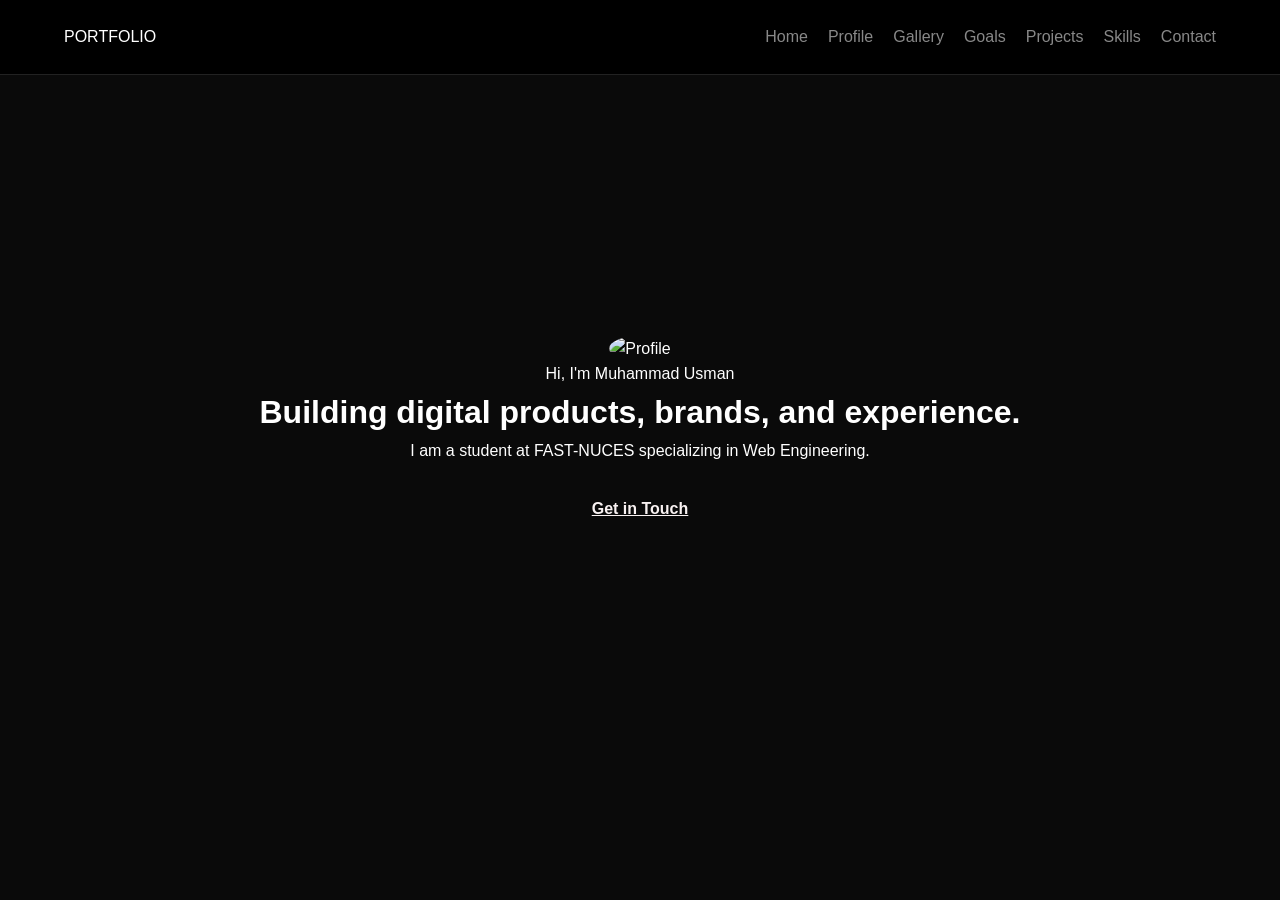
==== index.html @ 75f1a555 "Initial Portfolio Upload" ====
<!DOCTYPE html>
<html lang="en">
<head>
    <meta charset="UTF-8">
    <meta name="description" content="Professional portfolio of Muhammad Usman, a Fintech student at FAST-NUCES specializing in Web Engineering.">
    <title>Home</title>
    <link rel="stylesheet" href="styling.css">
</head>
<body>
    <nav class="navbar">
        <div class="logo">PORTFOLIO</div>
        <ul class="nav-links">
            <li><a href="index.html">Home</a></li>
            <li><a href="profile.html">Profile</a></li>
            <li><a href="gallery.html">Gallery</a></li>
            <li><a href="goals.html">Goals</a></li>
            <li><a href="projects.html">Projects</a></li>
            <li><a href="skills.html">Skills</a></li>
            <li><a href="contact.html">Contact</a></li>
        </ul>
    </nav>
<header class="hero-section">
    <div class="hero-content">
        <img src="https://lh3.googleusercontent.com/p/AF1QipO0OfZUq2sHpaZDYJrJ1R62pNFgoHHRtCIZCF7s=s1360-w1360-h1020-rw" alt="Profile" class="hero-avatar" style="width: 200px; border-radius: 100%;">
        <p class="greeting">Hi, I'm Muhammad Usman</p>
        <h1>Building digital products, brands, and experience.</h1>
        <p class="bio-short">I am a student at FAST-NUCES specializing in Web Engineering.</p>
        <a href="contact.html" class="btn">Get in Touch</a>
    </div>
</header>
    </body>
</html>
---- styling.css ----
/* GLOBAL SETTINGS */
* {
  margin: 0;
  padding: 0;
  box-sizing: border-box;
  font-family: 'Inter', sans-serif;
}

body {
  background-color: #0a0a0a;
  color: #ffffff;
  line-height: 1.6;
}

.container {
  width: 90%;
  max-width: 1100px;
  margin: auto;
  padding: 60px 0;
}

.hero-section {
    display: flex;
    justify-content: center;
    align-items: center;
    text-align: center;
    min-height: 80vh; 
    padding: 20px;
    font-family: sans-serif; 
}

.btn {
  display: inline-flex;
  padding: 12px 30px;
  color: #f9f2f2;           
  text-decoration: underline;
  font-weight: bold;
  margin-top: 20px;
}


/* NAVIGATION */
.navbar {
  display: flex;
  justify-content: space-between;
  align-items: center;
  padding: 1.5rem 5%;
  background: #000;
  border-bottom: 1px solid #222;
  position: sticky;
  top: 0;
  z-index: 1000;
}

.nav-links {
  display: flex;
  list-style: none;
}

.nav-links li {
  margin-left: 20px;
}

.nav-links a {
  color: #888;
  text-decoration: none;
}

/* PROFILE PAGE CLASSES */
.profile-wrapper {
  display: flex;
  gap: 40px;
  flex-wrap: wrap;
}

.profile-photo {
  width: 200px;
  border-radius: 100px;
}

/* SOCIAL LINKS STYLING */
.social-container {
  margin-top: 30px;
}

.social-container h3 {
  font-size: 1.2rem;
  margin-bottom: 10px;
  color: #fff;
}

.social-link {
  display: inline-block;
  margin-right: 20px;
  color: #888;
  text-decoration: none;
  border: 1px solid #333;
  padding: 8px 16px;
  border-radius: 4px;
  transition: 0.3s ease;
}

.social-link:hover {
  color: #000;
  background: #fff;
  border-color: #fff;
}

/* GRID SYSTEM */
.grid-layout {
  display: grid;
  grid-template-columns: repeat(3, 1fr);
  gap: 30px;
}

.card {
  background: #111;
  padding: 20px;
  border: 1px solid #222;
}

/* SKILLS CLASSES */
.skill-bar-bg {
  background: #222;
  height: 10px;
  margin: 10px 0;
}

.skill-fill {
  background: #fff;
  height: 100%;
}

.w-95 { width: 95%; }
.w-80 { width: 80%; }

/* RESPONSIVENESS */


/* 1. DESKTOP (1025px and above) */
@media (min-width: 1025px) {
  .grid-layout {
    grid-template-columns: repeat(3, 1fr);
  }
}

/* 2. TABLET (641px - 1024px) */
@media (max-width: 1024px) and (min-width: 641px) {
  .grid-layout {
    grid-template-columns: repeat(2, 1fr);
  }
  
  .container {
    width: 92%;
  }
}

/* 3. MOBILE (Up to 640px) */
@media (max-width: 640px) {
  .navbar {
    flex-direction: column;
    padding: 1rem;
  }

  .nav-links {
    margin-top: 15px;
    flex-wrap: wrap;
    justify-content: center;
  }

  .nav-links li {
    margin: 5px 10px;
  }

  .grid-layout {
    grid-template-columns: 1fr;
  }

  .profile-wrapper {
    flex-direction: column;
    align-items: center;
    text-align: center;
  }

  .hero-section h1 {
    font-size: 1.8rem;
  }
}
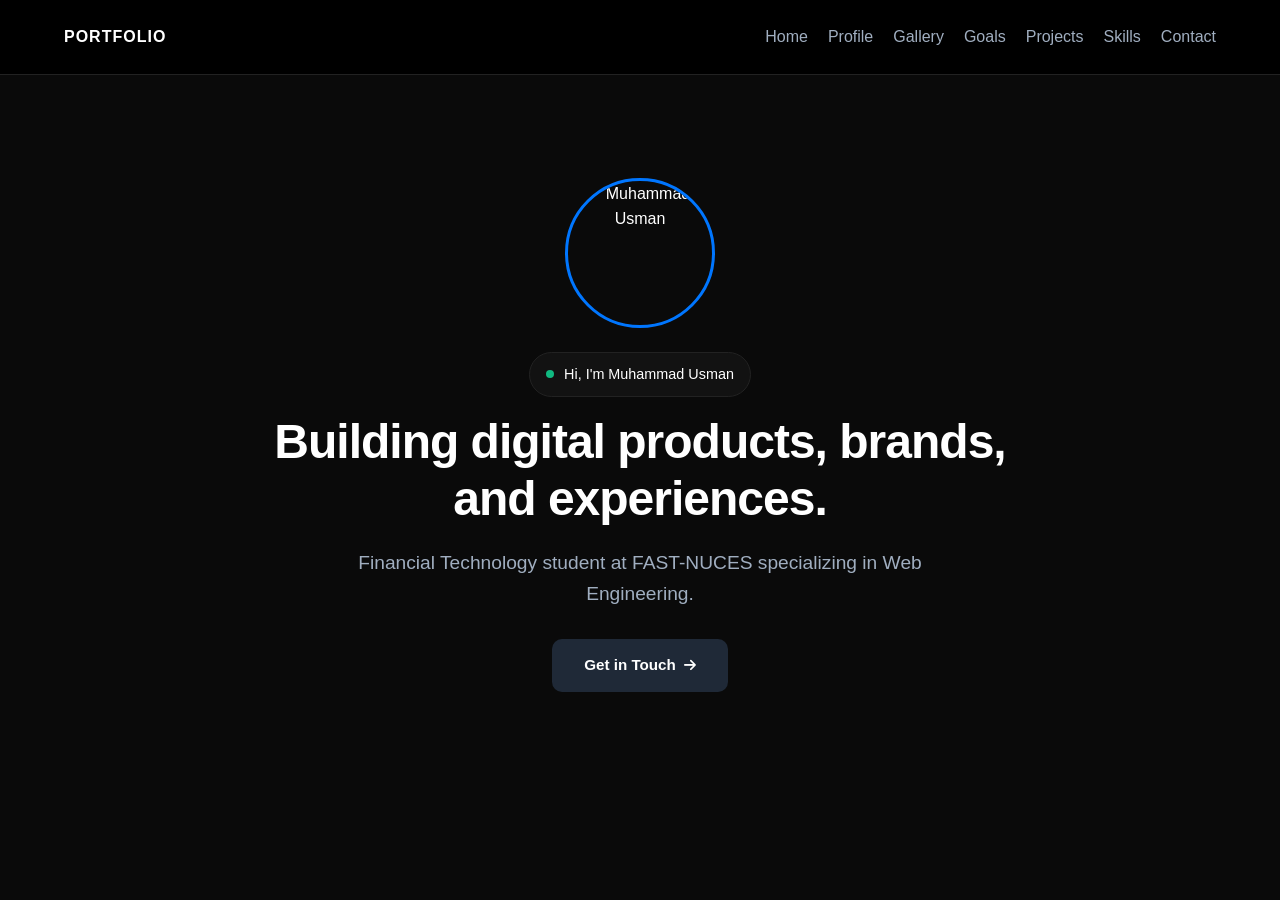
==== commit e5665830: "Update index.html" ====
--- a/index.html
+++ b/index.html
@@ -2,9 +2,12 @@
 <html lang="en">
 <head>
     <meta charset="UTF-8">
-    <meta name="description" content="Professional portfolio of Muhammad Usman, a Fintech student at FAST-NUCES specializing in Web Engineering.">
+    <meta name="viewport" content="width=device-width, initial-scale=1.0">
+    <meta name="description" content="Professional portfolio of Muhammad Usman, a Fintech student at FAST-NUCES.">
     <title>Home</title>
     <link rel="stylesheet" href="styling.css">
+    <!-- FontAwesome for layout icons -->
+    <link rel="stylesheet" href="https://cdnjs.cloudflare.com/ajax/libs/font-awesome/6.4.0/css/all.min.css">
 </head>
 <body>
     <nav class="navbar">
@@ -19,14 +22,25 @@
             <li><a href="contact.html">Contact</a></li>
         </ul>
     </nav>
-<header class="hero-section">
-    <div class="hero-content">
-        <img src="https://lh3.googleusercontent.com/p/AF1QipO0OfZUq2sHpaZDYJrJ1R62pNFgoHHRtCIZCF7s=s1360-w1360-h1020-rw" alt="Profile" class="hero-avatar" style="width: 200px; border-radius: 100%;">
-        <p class="greeting">Hi, I'm Muhammad Usman</p>
-        <h1>Building digital products, brands, and experience.</h1>
-        <p class="bio-short">I am a student at FAST-NUCES specializing in Web Engineering.</p>
-        <a href="contact.html" class="btn">Get in Touch</a>
-    </div>
-</header>
-    </body>
-</html>+
+    <header class="hero-section">
+        <div class="hero-content">
+            <div class="image-frame" style="margin-bottom: 24px;">
+                <img src="https://lh3.googleusercontent.com/p/AF1QipO0OfZUq2sHpaZDYJrJ1R62pNFgoHHRtCIZCF7s=s1360-w1360-h1020-rw" alt="Muhammad Usman" class="profile-photo">
+            </div>
+            <p class="hero-tagline" style="margin-bottom: 16px;">
+                <span class="pulse-dot"></span> Hi, I'm Muhammad Usman
+            </p>
+            <h1 style="font-size: 3rem; font-weight: 800; max-width: 800px; margin: 0 auto 20px auto; line-height: 1.2; letter-spacing: -1px;">
+                Building digital products, brands, and experiences.
+            </h1>
+            <p style="color: var(--text-muted); font-size: 1.2rem; max-width: 600px; margin: 0 auto 30px auto;">
+                Financial Technology student at FAST-NUCES specializing in Web Engineering.
+            </p>
+            <a href="contact.html" class="social-btn github" style="display: inline-flex; width: auto; padding: 14px 32px; margin: 0 auto;">
+                Get in Touch <i class="fa-solid fa-arrow-right" style="font-size: 0.85rem;"></i>
+            </a>
+        </div>
+    </header>
+</body>
+</html>
--- a/styling.css
+++ b/styling.css
@@ -1,14 +1,35 @@
-/* GLOBAL SETTINGS */
+/* ==========================================
+   1. GLOBAL VARIABLES & SYSTEM TOKENS
+   ========================================== */
+:root {
+  --bg-main: #0a0a0a;
+  --bg-surface: #121212;
+  --bg-surface-hover: #1c1c1e;
+  --bg-accent-subtle: #112240;
+  
+  --text-main: #ffffff;
+  --text-muted: #a0aec0;
+  --text-accent: #0076ff;
+  --text-accent-gradient: linear-gradient(90deg, #0056b3, #0076ff);
+  
+  --border-color: #222222;
+  --border-color-hover: #0076ff;
+  --font-stack: 'Inter', 'Segoe UI', sans-serif;
+}
+
+/* ==========================================
+   2. CORE RESET & BASE STYLES
+   ========================================== */
 * {
   margin: 0;
   padding: 0;
   box-sizing: border-box;
-  font-family: 'Inter', sans-serif;
+  font-family: var(--font-stack);
 }
 
 body {
-  background-color: #0a0a0a;
-  color: #ffffff;
+  background-color: var(--bg-main);
+  color: var(--text-main);
   line-height: 1.6;
 }
 
@@ -19,14 +40,64 @@
   padding: 60px 0;
 }
 
+.container h2 {
+  font-size: 2.5rem;
+  font-weight: 700;
+  text-align: center;
+  margin-bottom: 40px;
+  text-transform: uppercase;
+  letter-spacing: 1px;
+}
+
+/* ==========================================
+   3. NAVIGATION BAR
+   ========================================== */
+.navbar {
+  display: flex;
+  justify-content: space-between;
+  align-items: center;
+  padding: 1.5rem 5%;
+  background: #000000;
+  border-bottom: 1px solid var(--border-color);
+  position: sticky;
+  top: 0;
+  z-index: 1000;
+}
+
+.logo {
+  font-weight: 700;
+  letter-spacing: 1px;
+}
+
+.nav-links {
+  display: flex;
+  list-style: none;
+}
+
+.nav-links li {
+  margin-left: 20px;
+}
+
+.nav-links a {
+  color: var(--text-muted);
+  text-decoration: none;
+  transition: color 0.2s ease;
+}
+
+.nav-links a:hover {
+  color: var(--text-main);
+}
+
+/* ==========================================
+   4. HOME / HERO SECTION
+   ========================================== */
 .hero-section {
-    display: flex;
-    justify-content: center;
-    align-items: center;
-    text-align: center;
-    min-height: 80vh; 
-    padding: 20px;
-    font-family: sans-serif; 
+  display: flex;
+  justify-content: center;
+  align-items: center;
+  text-align: center;
+  min-height: 80vh; 
+  padding: 20px;
 }
 
 .btn {
@@ -38,75 +109,9 @@
   margin-top: 20px;
 }
 
-
-/* NAVIGATION */
-.navbar {
-  display: flex;
-  justify-content: space-between;
-  align-items: center;
-  padding: 1.5rem 5%;
-  background: #000;
-  border-bottom: 1px solid #222;
-  position: sticky;
-  top: 0;
-  z-index: 1000;
-}
-
-.nav-links {
-  display: flex;
-  list-style: none;
-}
-
-.nav-links li {
-  margin-left: 20px;
-}
-
-.nav-links a {
-  color: #888;
-  text-decoration: none;
-}
-
-/* PROFILE PAGE CLASSES */
-.profile-wrapper {
-  display: flex;
-  gap: 40px;
-  flex-wrap: wrap;
-}
-
-.profile-photo {
-  width: 200px;
-  border-radius: 100px;
-}
-
-/* SOCIAL LINKS STYLING */
-.social-container {
-  margin-top: 30px;
-}
-
-.social-container h3 {
-  font-size: 1.2rem;
-  margin-bottom: 10px;
-  color: #fff;
-}
-
-.social-link {
-  display: inline-block;
-  margin-right: 20px;
-  color: #888;
-  text-decoration: none;
-  border: 1px solid #333;
-  padding: 8px 16px;
-  border-radius: 4px;
-  transition: 0.3s ease;
-}
-
-.social-link:hover {
-  color: #000;
-  background: #fff;
-  border-color: #fff;
-}
-
-/* GRID SYSTEM */
+/* ==========================================
+   5. STANDARD CARDS & REUSABLE GRIDS
+   ========================================== */
 .grid-layout {
   display: grid;
   grid-template-columns: repeat(3, 1fr);
@@ -114,48 +119,529 @@
 }
 
 .card {
-  background: #111;
+  background: var(--bg-surface);
+  padding: 25px;
+  border: 1px solid var(--border-color);
+  border-radius: 8px;
+  transition: transform 0.2s ease, border-color 0.2s ease;
+}
+
+.card:hover {
+  transform: translateY(-4px);
+  border-color: var(--border-color-hover);
+}
+
+.card h3 {
+  margin-bottom: 8px;
+  color: var(--text-main);
+}
+
+.card h4 {
+  font-size: 0.9rem;
+  color: var(--text-accent);
+  margin-bottom: 12px;
+  text-transform: uppercase;
+  letter-spacing: 0.5px;
+}
+
+.card p {
+  color: var(--text-muted);
+  font-size: 0.95rem;
+}
+
+/* ==========================================
+   6. SKILLS COMPONENT LAYOUT
+   ========================================== */
+.skills-grid {
+  display: grid;
+  grid-template-columns: repeat(auto-fit, minmax(320px, 1fr));
+  gap: 30px;
+  align-items: start;
+}
+
+.skill-category {
+  background: var(--bg-surface);
+  border-radius: 8px;
+  padding: 25px;
+  border: 1px solid var(--border-color);
+  transition: transform 0.2s ease, border-color 0.2s ease;
+}
+
+.skill-category:hover {
+  transform: translateY(-4px);
+  border-color: var(--border-color-hover);
+}
+
+.skill-category h3 {
+  font-size: 1.25rem;
+  font-weight: 600;
+  color: var(--text-main);
+  margin-top: 0;
+  margin-bottom: 20px;
+  padding-bottom: 10px;
+  border-bottom: 2px solid var(--text-accent);
+}
+
+.skill-item {
+  margin-bottom: 20px;
+}
+
+.skill-item:last-child {
+  margin-bottom: 0;
+}
+
+.skill-item p {
+  font-size: 0.95rem;
+  font-weight: 500;
+  margin: 0 0 8px 0;
+  color: var(--text-muted);
+  line-height: 1.4;
+}
+
+.skill-bar-bg {
+  width: 100%;
+  height: 8px;
+  background-color: #222222;
+  border-radius: 4px;
+  overflow: hidden;
+  margin: 10px 0;
+}
+
+.skill-fill {
+  height: 100%;
+  background: var(--text-accent-gradient);
+  border-radius: 4px;
+  animation: progressLoad 1s ease-in-out forwards;
+  transform-origin: left;
+}
+
+@keyframes progressLoad {
+  from { transform: scaleX(0); }
+  to { transform: scaleX(1); }
+}
+
+/* ==========================================
+   7. CAREER ROADMAP (TIMELINE COMPONENT)
+   ========================================== */
+.timeline-container {
+  position: relative;
+  max-width: 800px;
+  margin: 40px auto;
+  padding: 10px 0;
+}
+
+.timeline-container::after {
+  content: '';
+  position: absolute;
+  width: 2px;
+  background-color: var(--text-accent);
+  top: 0;
+  bottom: 0;
+  left: 20px;
+  margin-left: -1px;
+}
+
+.timeline-block {
+  position: relative;
+  margin-bottom: 40px;
+  padding-left: 60px;
+}
+
+.timeline-badge {
+  position: absolute;
+  left: 0;
+  top: 0;
+  width: 40px;
+  height: 40px;
+  border-radius: 50%;
+  background: var(--text-accent);
+  color: var(--text-main);
+  font-weight: bold;
+  display: flex;
+  align-items: center;
+  justify-content: center;
+  font-size: 0.9rem;
+  z-index: 1;
+  box-shadow: 0 0 0 4px var(--bg-main);
+}
+
+.timeline-content {
   padding: 20px;
-  border: 1px solid #222;
-}
-
-/* SKILLS CLASSES */
-.skill-bar-bg {
-  background: #222;
-  height: 10px;
-  margin: 10px 0;
-}
-
-.skill-fill {
-  background: #fff;
+  background: var(--bg-surface);
+  border-radius: 6px;
+  border: 1px solid var(--border-color);
+}
+
+.timeline-content h3 {
+  margin-top: 0;
+  color: var(--text-main);
+  font-size: 1.2rem;
+  font-weight: 600;
+}
+
+.timeline-content p {
+  color: var(--text-muted);
+  font-size: 0.95rem;
+  line-height: 1.5;
+  margin-bottom: 0;
+}
+
+.quote-style {
+  text-align: center;
+  margin-top: 50px;
+  font-size: 1.1rem;
+  color: var(--text-muted);
+  letter-spacing: 0.5px;
+}
+
+/* ==========================================
+   8. PROFILE SPLIT INTERFACE
+   ========================================== */
+.profile-split-wrapper {
+  display: grid;
+  grid-template-columns: 0.8fr 1.2fr;
+  gap: 40px;
+  margin: 50px auto;
+  max-width: 1000px;
+}
+
+.profile-side-card {
+  background: var(--bg-surface);
+  border: 1px solid var(--border-color);
+  border-radius: 16px;
+  padding: 35px 25px;
+  text-align: center;
+}
+
+.image-frame {
+  width: 150px;
+  height: 150px;
+  margin: 0 auto 20px auto;
+  border-radius: 50%;
+  overflow: hidden;
+  border: 3px solid var(--text-accent);
+}
+
+.profile-photo {
+  width: 100%;
   height: 100%;
-}
-
-.w-95 { width: 95%; }
-.w-80 { width: 80%; }
-
-/* RESPONSIVENESS */
-
-
-/* 1. DESKTOP (1025px and above) */
+  object-fit: cover;
+}
+
+.profile-side-card h2 {
+  font-size: 1.6rem;
+  font-weight: 700;
+  color: var(--text-main);
+  margin: 10px 0 5px 0;
+}
+
+.profile-subtag {
+  font-size: 0.9rem;
+  color: var(--text-muted);
+  text-transform: uppercase;
+  letter-spacing: 1px;
+  font-weight: 600;
+  margin-bottom: 25px;
+}
+
+.social-icon-strip {
+  display: flex;
+  justify-content: center;
+  gap: 12px;
+}
+
+.icon-btn {
+  width: 42px;
+  height: 42px;
+  border-radius: 50%;
+  background-color: #222222;
+  color: var(--text-muted);
+  display: flex;
+  align-items: center;
+  justify-content: center;
+  font-size: 1.1rem;
+  text-decoration: none;
+  transition: all 0.2s ease;
+}
+
+.icon-btn:hover {
+  color: var(--text-main);
+  transform: translateY(-3px);
+}
+
+.icon-btn.linkedin:hover { background-color: #0077b5; }
+.icon-btn.github:hover { background-color: #1f2937; }
+.icon-btn.instagram:hover { background-color: #e1306c; }
+
+.profile-main-content {
+  display: flex;
+  flex-direction: column;
+  justify-content: center;
+}
+
+.bio-section h3 {
+  font-size: 1.8rem;
+  color: var(--text-main);
+  margin: 0 0 15px 0;
+  font-weight: 700;
+}
+
+.main-bio {
+  font-size: 1.1rem;
+  color: var(--text-muted);
+  line-height: 1.6;
+  margin: 0 0 30px 0;
+}
+
+.focus-grid {
+  display: grid;
+  grid-template-columns: 1fr 1fr;
+  gap: 20px;
+}
+
+.focus-box {
+  background: var(--bg-surface);
+  border: 1px solid var(--border-color);
+  border-radius: 12px;
+  padding: 20px;
+}
+
+.focus-icon {
+  font-size: 1.4rem;
+  color: var(--text-accent);
+  margin-bottom: 12px;
+}
+
+.focus-box h4 {
+  font-size: 1.05rem;
+  font-weight: 600;
+  color: var(--text-main);
+  margin: 0 0 8px 0;
+}
+
+.focus-box p {
+  font-size: 0.9rem;
+  color: var(--text-muted);
+  line-height: 1.4;
+  margin: 0;
+}
+
+/* Old compatibility wrapper for fallback items */
+.profile-wrapper {
+  display: flex;
+  gap: 40px;
+  flex-wrap: wrap;
+}
+
+.social-container {
+  margin-top: 30px;
+}
+
+.social-container h3 {
+  font-size: 1.2rem;
+  margin-bottom: 10px;
+}
+
+.social-link {
+  display: inline-block;
+  margin-right: 20px;
+  color: var(--text-muted);
+  text-decoration: none;
+  border: 1px solid var(--border-color);
+  padding: 8px 16px;
+  border-radius: 4px;
+  transition: 0.3s ease;
+}
+
+.social-link:hover {
+  color: #000000;
+  background: #ffffff;
+  border-color: #ffffff;
+}
+
+/* ==========================================
+   9. CONTACT PANEL STYLING
+   ========================================== */
+.contact-wrapper {
+  max-width: 1100px;
+  margin: 60px auto;
+  padding: 0 24px;
+}
+
+.contact-grid {
+  display: grid;
+  grid-template-columns: 1.1fr 0.9fr;
+  gap: 50px;
+  align-items: center;
+}
+
+.contact-hero h2 {
+  font-size: 2.8rem;
+  color: var(--text-main);
+  line-height: 1.2;
+  margin-bottom: 20px;
+  font-weight: 700;
+  letter-spacing: -0.5px;
+}
+
+.contact-hero p {
+  font-size: 1.1rem;
+  color: var(--text-muted);
+  line-height: 1.6;
+  margin-bottom: 30px;
+}
+
+.hero-tagline {
+  display: inline-flex;
+  align-items: center;
+  gap: 10px;
+  background-color: var(--bg-surface);
+  padding: 10px 16px;
+  border-radius: 30px;
+  font-size: 0.9rem;
+  font-weight: 500;
+  color: var(--text-main);
+  border: 1px solid var(--border-color);
+}
+
+.pulse-dot {
+  width: 8px;
+  height: 8px;
+  background-color: #10b981;
+  border-radius: 50%;
+  box-shadow: 0 0 0 0 rgba(16, 185, 129, 0.7);
+  animation: pulse 1.6s infinite;
+}
+
+@keyframes pulse {
+  0% { transform: scale(0.95); box-shadow: 0 0 0 0 rgba(16, 185, 129, 0.5); }
+  70% { transform: scale(1); box-shadow: 0 0 0 8px rgba(16, 185, 129, 0); }
+  100% { transform: scale(0.95); box-shadow: 0 0 0 0 rgba(16, 185, 129, 0); }
+}
+
+.contact-details-panel {
+  display: flex;
+  flex-direction: column;
+  gap: 16px;
+}
+
+.info-card {
+  display: flex;
+  align-items: center;
+  gap: 20px;
+  background: var(--bg-surface);
+  padding: 20px;
+  border-radius: 12px;
+  border: 1px solid var(--border-color);
+  transition: transform 0.2s ease, border-color 0.2s ease;
+}
+
+.info-card:hover {
+  transform: translateX(4px);
+  border-color: var(--border-color-hover);
+}
+
+.card-icon {
+  width: 48px;
+  height: 48px;
+  background-color: var(--bg-accent-subtle);
+  color: var(--text-accent);
+  border-radius: 10px;
+  display: flex;
+  align-items: center;
+  justify-content: center;
+  font-size: 1.3rem;
+}
+
+.card-text span {
+  display: block;
+  font-size: 0.8rem;
+  text-transform: uppercase;
+  color: var(--text-muted);
+  letter-spacing: 0.5px;
+  margin-bottom: 2px;
+}
+
+.card-text p, .card-text a {
+  margin: 0;
+  font-size: 1.05rem;
+  color: var(--text-main);
+  font-weight: 500;
+  text-decoration: none;
+}
+
+.card-text a:hover {
+  color: var(--text-accent);
+}
+
+.social-connect-strip {
+  display: grid;
+  grid-template-columns: 1fr 1fr;
+  gap: 12px;
+  margin-top: 8px;
+}
+
+.social-btn {
+  display: flex;
+  align-items: center;
+  justify-content: center;
+  gap: 8px;
+  padding: 14px;
+  border-radius: 10px;
+  font-size: 0.95rem;
+  font-weight: 600;
+  text-decoration: none;
+  transition: opacity 0.2s ease;
+}
+
+.social-btn:hover {
+  opacity: 0.9;
+}
+
+.social-btn.github {
+  background-color: #1f2937;
+  color: #ffffff;
+}
+
+.social-btn.linkedin {
+  background-color: #0077b5;
+  color: #ffffff;
+}
+
+/* ==========================================
+   10. MEDIA QUERIES & RESPONSIVENESS
+   ========================================== */
 @media (min-width: 1025px) {
   .grid-layout {
     grid-template-columns: repeat(3, 1fr);
   }
 }
 
-/* 2. TABLET (641px - 1024px) */
 @media (max-width: 1024px) and (min-width: 641px) {
   .grid-layout {
     grid-template-columns: repeat(2, 1fr);
   }
-  
   .container {
     width: 92%;
   }
 }
 
-/* 3. MOBILE (Up to 640px) */
+@media (max-width: 768px) {
+  .contact-grid,
+  .profile-split-wrapper {
+    grid-template-columns: 1fr;
+    gap: 40px;
+  }
+  
+  .focus-grid {
+    grid-template-columns: 1fr;
+  }
+
+  .contact-hero h2 {
+    font-size: 2.2rem;
+  }
+}
+
 @media (max-width: 640px) {
   .navbar {
     flex-direction: column;
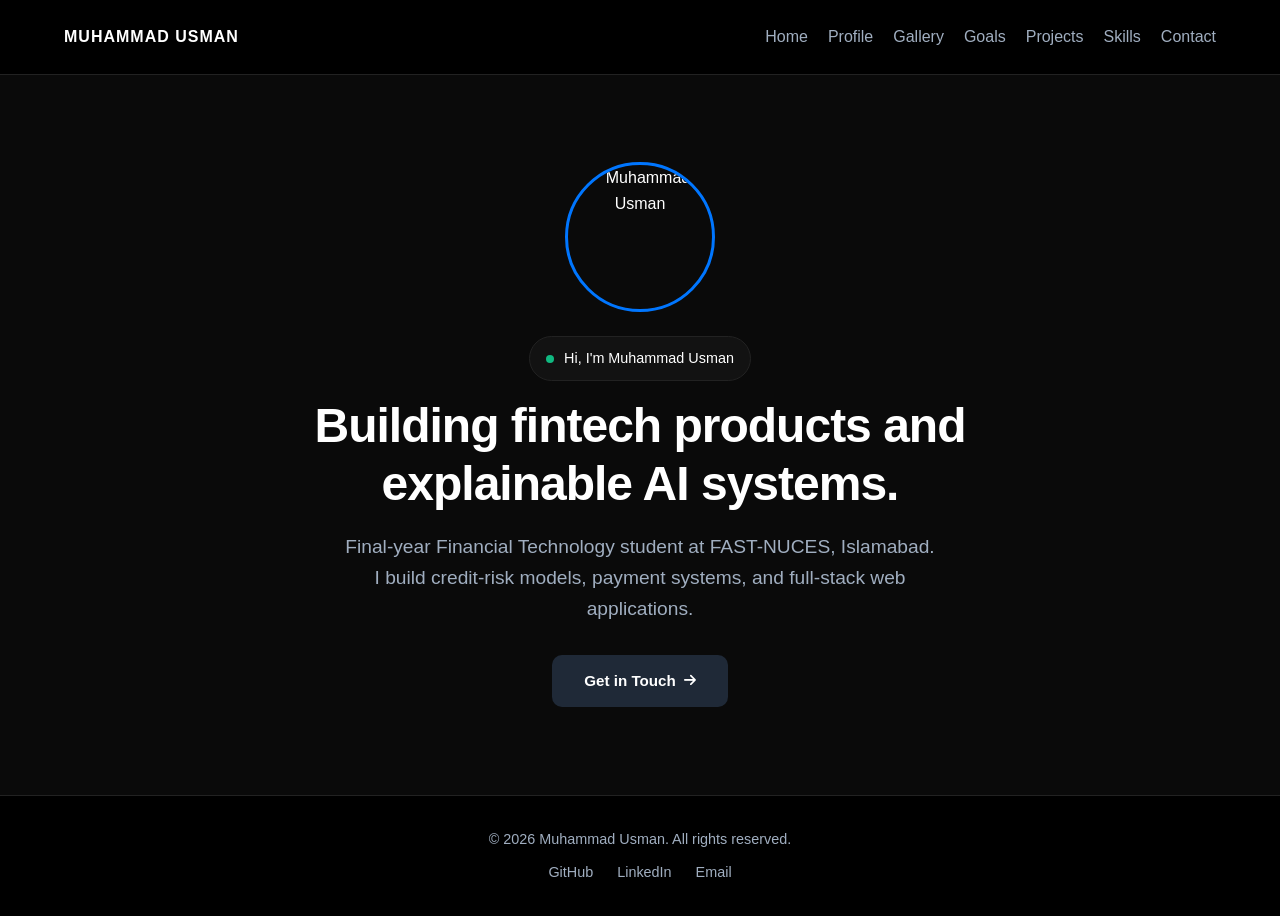
==== commit 75d6a0e7: "Polish personal portfolio website - Fix broken LinkedIn URL on contact page - Add missing viewport m" ====
--- a/index.html
+++ b/index.html
@@ -1,46 +1,55 @@
-<!DOCTYPE html>
-<html lang="en">
-<head>
-    <meta charset="UTF-8">
-    <meta name="viewport" content="width=device-width, initial-scale=1.0">
-    <meta name="description" content="Professional portfolio of Muhammad Usman, a Fintech student at FAST-NUCES.">
-    <title>Home</title>
-    <link rel="stylesheet" href="styling.css">
-    <!-- FontAwesome for layout icons -->
-    <link rel="stylesheet" href="https://cdnjs.cloudflare.com/ajax/libs/font-awesome/6.4.0/css/all.min.css">
-</head>
-<body>
-    <nav class="navbar">
-        <div class="logo">PORTFOLIO</div>
-        <ul class="nav-links">
-            <li><a href="index.html">Home</a></li>
-            <li><a href="profile.html">Profile</a></li>
-            <li><a href="gallery.html">Gallery</a></li>
-            <li><a href="goals.html">Goals</a></li>
-            <li><a href="projects.html">Projects</a></li>
-            <li><a href="skills.html">Skills</a></li>
-            <li><a href="contact.html">Contact</a></li>
-        </ul>
-    </nav>
-
-    <header class="hero-section">
-        <div class="hero-content">
-            <div class="image-frame" style="margin-bottom: 24px;">
-                <img src="https://lh3.googleusercontent.com/p/AF1QipO0OfZUq2sHpaZDYJrJ1R62pNFgoHHRtCIZCF7s=s1360-w1360-h1020-rw" alt="Muhammad Usman" class="profile-photo">
-            </div>
-            <p class="hero-tagline" style="margin-bottom: 16px;">
-                <span class="pulse-dot"></span> Hi, I'm Muhammad Usman
-            </p>
-            <h1 style="font-size: 3rem; font-weight: 800; max-width: 800px; margin: 0 auto 20px auto; line-height: 1.2; letter-spacing: -1px;">
-                Building digital products, brands, and experiences.
-            </h1>
-            <p style="color: var(--text-muted); font-size: 1.2rem; max-width: 600px; margin: 0 auto 30px auto;">
-                Financial Technology student at FAST-NUCES specializing in Web Engineering.
-            </p>
-            <a href="contact.html" class="social-btn github" style="display: inline-flex; width: auto; padding: 14px 32px; margin: 0 auto;">
-                Get in Touch <i class="fa-solid fa-arrow-right" style="font-size: 0.85rem;"></i>
-            </a>
-        </div>
-    </header>
-</body>
-</html>
+<!DOCTYPE html>
+<html lang="en">
+<head>
+    <meta charset="UTF-8">
+    <meta name="viewport" content="width=device-width, initial-scale=1.0">
+    <meta name="description" content="Professional portfolio of Muhammad Usman, a Fintech student at FAST-NUCES.">
+    <title>Muhammad Usman | FinTech Developer</title>
+    <link rel="stylesheet" href="styling.css">
+    <link rel="icon" href="data:image/svg+xml,%3Csvg xmlns='http://www.w3.org/2000/svg' viewBox='0 0 100 100'%3E%3Crect width='100' height='100' rx='20' fill='%230076ff'/%3E%3Ctext x='50' y='70' font-size='55' text-anchor='middle' fill='white' font-family='Arial' font-weight='bold'%3EMU%3C/text%3E%3C/svg%3E">
+    <!-- FontAwesome for layout icons -->
+    <link rel="stylesheet" href="https://cdnjs.cloudflare.com/ajax/libs/font-awesome/6.4.0/css/all.min.css">
+</head>
+<body>
+    <nav class="navbar">
+        <div class="logo">MUHAMMAD USMAN</div>
+        <ul class="nav-links">
+            <li><a href="index.html">Home</a></li>
+            <li><a href="profile.html">Profile</a></li>
+            <li><a href="gallery.html">Gallery</a></li>
+            <li><a href="goals.html">Goals</a></li>
+            <li><a href="projects.html">Projects</a></li>
+            <li><a href="skills.html">Skills</a></li>
+            <li><a href="contact.html">Contact</a></li>
+        </ul>
+    </nav>
+
+    <header class="hero-section">
+        <div class="hero-content">
+            <div class="image-frame" style="margin-bottom: 24px;">
+                <img src="assets/profile.jpg" alt="Muhammad Usman" class="profile-photo">
+            </div>
+            <p class="hero-tagline" style="margin-bottom: 16px;">
+                <span class="pulse-dot"></span> Hi, I'm Muhammad Usman
+            </p>
+            <h1 style="font-size: 3rem; font-weight: 800; max-width: 800px; margin: 0 auto 20px auto; line-height: 1.2; letter-spacing: -1px;">
+                Building fintech products and explainable AI systems.
+            </h1>
+            <p style="color: var(--text-muted); font-size: 1.2rem; max-width: 600px; margin: 0 auto 30px auto;">
+                Final-year Financial Technology student at FAST-NUCES, Islamabad. I build credit-risk models, payment systems, and full-stack web applications.
+            </p>
+            <a href="contact.html" class="social-btn github" style="display: inline-flex; width: auto; padding: 14px 32px; margin: 0 auto;">
+                Get in Touch <i class="fa-solid fa-arrow-right" style="font-size: 0.85rem;"></i>
+            </a>
+        </div>
+    </header>
+    <footer class="footer">
+        <p>&copy; 2026 Muhammad Usman. All rights reserved.</p>
+        <div class="footer-links">
+            <a href="https://github.com/UR3322" target="_blank">GitHub</a>
+            <a href="https://www.linkedin.com/in/muhammad-usman-142a9528b" target="_blank">LinkedIn</a>
+            <a href="mailto:i222288@nu.edu.pk">Email</a>
+        </div>
+    </footer>
+</body>
+</html>
--- a/styling.css
+++ b/styling.css
@@ -671,4 +671,44 @@
   .hero-section h1 {
     font-size: 1.8rem;
   }
-}+}
+/* ==========================================
+   12. PROJECT CARD LINKS & SITE FOOTER
+   ========================================== */
+.card-link {
+  display: inline-flex;
+  align-items: center;
+  gap: 6px;
+  margin-top: 14px;
+  color: var(--text-accent);
+  text-decoration: none;
+  font-weight: 600;
+  font-size: 0.9rem;
+}
+
+.card-link:hover {
+  text-decoration: underline;
+}
+
+.footer {
+  text-align: center;
+  padding: 2rem 5%;
+  border-top: 1px solid var(--border-color);
+  color: var(--text-muted);
+  font-size: 0.9rem;
+  background: #000000;
+}
+
+.footer-links {
+  margin-top: 10px;
+}
+
+.footer-links a {
+  color: var(--text-muted);
+  margin: 0 10px;
+  text-decoration: none;
+}
+
+.footer-links a:hover {
+  color: var(--text-main);
+}
